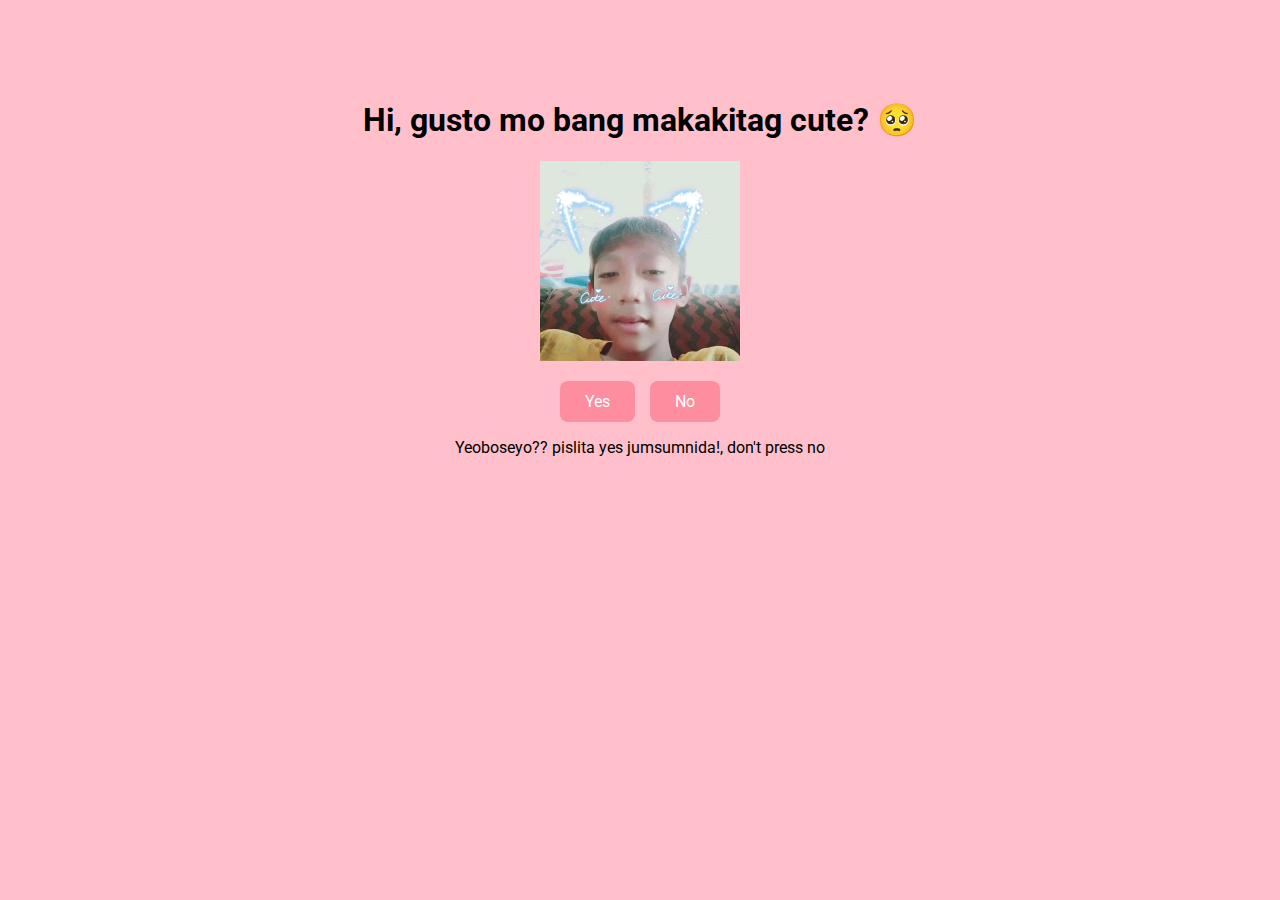
==== index.html @ b206f96c "crazy commit" ====
<!DOCTYPE html>
<html lang="en">
<head>
    <meta charset="UTF-8">
    <meta name="viewport" content="width=device-width, initial-scale=1.0">
    <title>Document</title>
    <link rel="stylesheet" href="style.css">
    <script src="https://ajax.googleapis.com/ajax/libs/jquery/3.6.0/jquery.min.js"></script>
    <link rel="stylesheet" href="https://fonts.googleapis.com/css2?family=Roboto:wght@400;700&display=swap">
</head>
<body>
    
    <div class="cont-1">
        <h1>Hi, gusto mo bang makakitag cute? 🥺</h1>
        <img style="height:200px; margin-bottom: 20px;" src="cutie2.jpg" alt="cutie">
        <div style="display: flex; gap:15px" >
            <button class="yes" >Yes</button>
            <button class="no">No</button>
        </div>
        <p>Yeoboseyo?? pislita yes jumsumnida!, don't press no</p>
        
    </div>
    
</body>
<script type="module" src="script.js"></script>
</html>
---- style.css ----
*{
    font-family: 'roboto';
}

body{
    background-color: pink;
}

.no {
    position: relative;
  }

  .cont-1{
    margin-top: 80px;
    display: flex;
    justify-content: center;
    align-items: center;
    flex-direction: column;
  }
  
  button {
    background-color: rgb(255, 141, 160);
    border: none;
    color: white;
    padding: 11px 25px;
    text-align: center;
    text-decoration: none;
    display: inline-block;
    border-radius: 8px;
    font-size: 16px;
  }

  button:hover {
    background-color: rgb(255, 86, 115);
    border: none;
    color: white;
    padding: 11px 25px;
    text-align: center;
    text-decoration: none;
    display: inline-block;
    border-radius: 8px;
    font-size: 16px;
  }
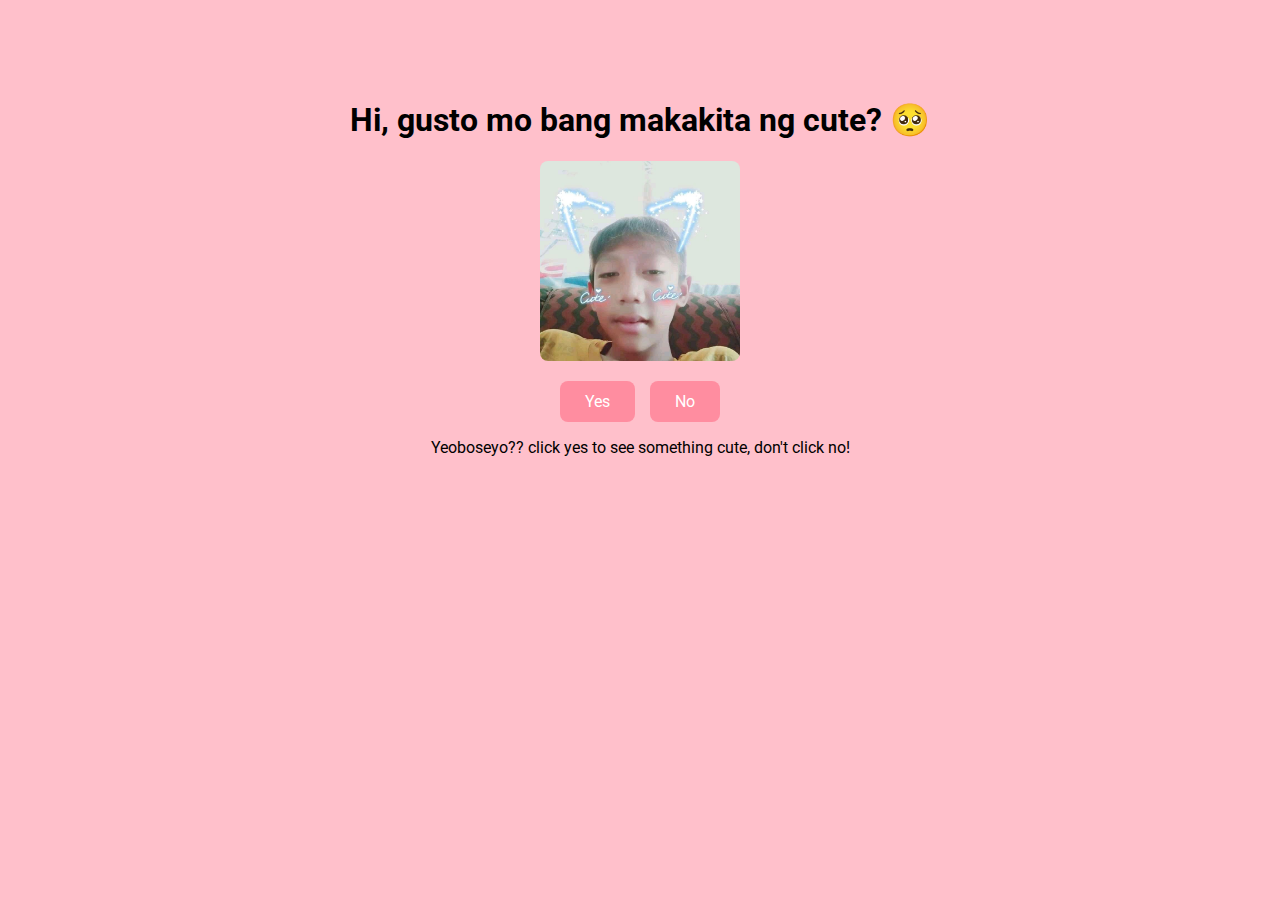
==== commit 34c6357c: "Added new functionalities" ====
--- a/index.html
+++ b/index.html
@@ -11,13 +11,13 @@
 <body>
     
     <div class="cont-1">
-        <h1>Hi, gusto mo bang makakitag cute? 🥺</h1>
-        <img style="height:200px; margin-bottom: 20px;" src="cutie2.jpg" alt="cutie">
+        <h1>Hi, gusto mo bang makakita ng cute? 🥺</h1>
+        <img style="height:200px; margin-bottom: 20px; border-radius: 8px;" src="cutie2.jpg" alt="cutie">
         <div style="display: flex; gap:15px" >
             <button class="yes" >Yes</button>
             <button class="no">No</button>
         </div>
-        <p>Yeoboseyo?? pislita yes jumsumnida!, don't press no</p>
+        <p>Yeoboseyo?? click yes to see something cute, don't click no!</p>
         
     </div>
     
--- a/style.css
+++ b/style.css
@@ -40,4 +40,12 @@
     display: inline-block;
     border-radius: 8px;
     font-size: 16px;
-  }+  }
+
+.greet{
+  background: url("images/wowverycute.png");
+  position: relative;
+  background-size: cover;
+  margin: 0;
+  background-position: 20% 10%;
+}